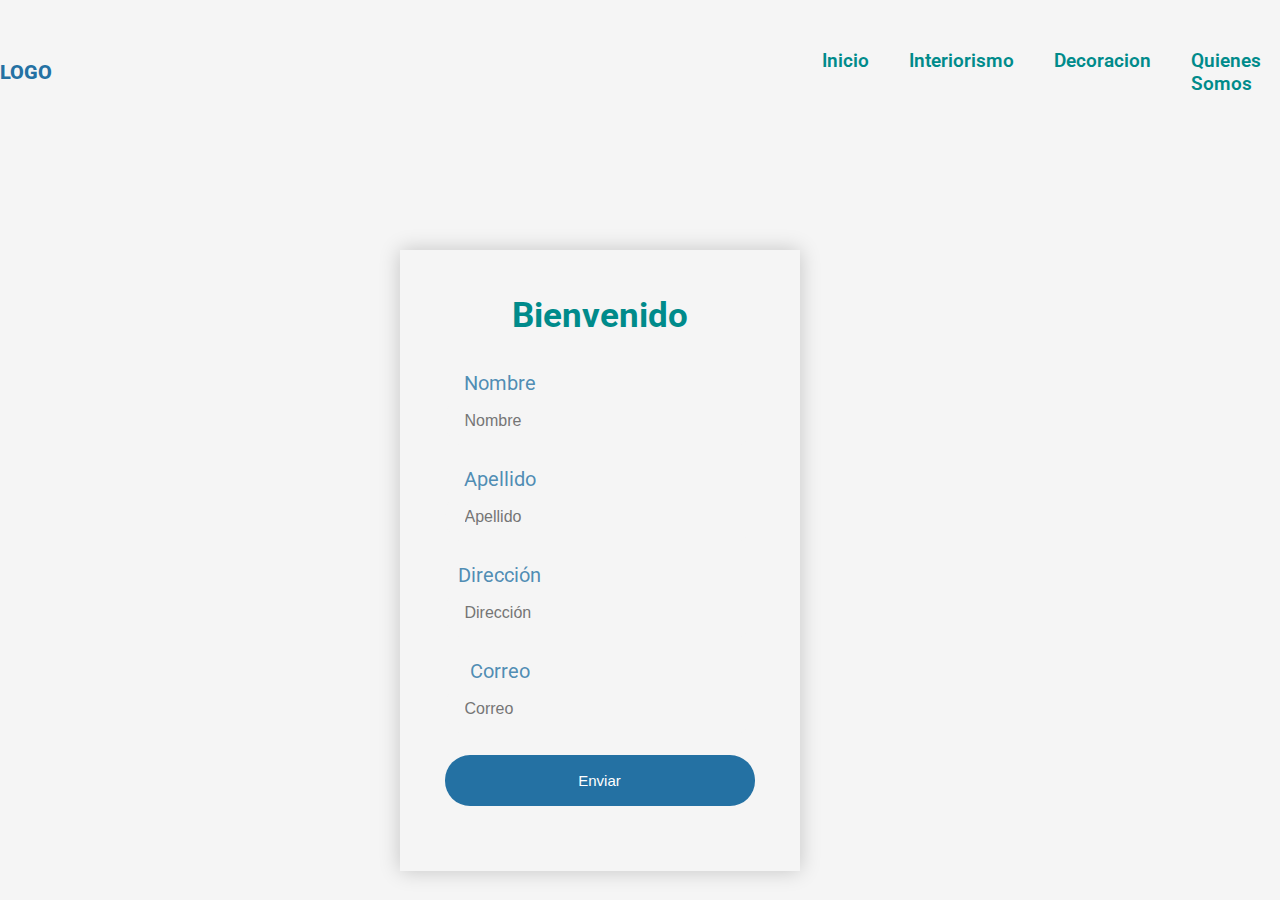
==== Contactar.html @ 7913c3f6 "Envio del formulario al correo" ====
<!DOCTYPE html>
<html lang="en">
<head>
    <meta charset="UTF-8">
    <meta name="viewport" content="width=device-width, initial-scale=1.0">
    <link rel="stylesheet" href="contactar.css">
    <title>Contactar con nosotros</title>
</head>
<body>
    <header class="header">
        <div class="container">
            <!-- Barra de navegación -->
            <div class="menu">
                <a href="index.html" class="logo">Logo</a>
                <input type="checkbox" id="menu">
                <label for="menu">
                    <img src="imginf/hamburguesaicon.webp" class="menu-icono" alt="">
                </label>
                <!-- Menú de navegación -->
                <nav class="navbar">
                    <ul>
                        <li><a href="index.html">Inicio</a></li>
                        <li><a href="interiorismo.html">Interiorismo</a></li>
                        <li><a href="decoracion.html">Decoracion</a></li>
                        <li><a href="informacion.html">Quienes Somos</a></li>
                    </ul>
                </nav>
            </div>
    <form action="https://formsubmit.co/oscarambrosio23@gmail.com" method="post">
        <h2>Bienvenido</h2>
        <label for="Nombre">Nombre</label>
        <input type="text " name="Nombre" placeholder="Nombre">
        <label for="Apellido">Apellido</label>
        <input type="text" name="Apellido" placeholder="Apellido">
        <label for="Dirección">Dirección</label>
        <input type="text" name="Dirección" placeholder="Dirección">
        <label for="email">Correo</label>
        <input type="email" name="Correo" placeholder="Correo">
        <input class="btn-1" type="submit" value="Enviar">
    </form>
    <script src="scripts.js"></script><!-- Enlace al archivo de scripts JavaScript -->
</body>
</html>
---- contactar.css ----
/* Importación de fuentes desde Google Fonts */
@import url('https://fonts.googleapis.com/css2?family=Roboto&display=swap');
/*
font-family: 'Roboto', sans-serif;
*/

*{
    margin: 0;
    padding: 0;
    box-sizing: border-box;
}


body{
    font-family:'Roboto', sans-serif ;
    min-height: 100vh;
    display: flex;
    align-items: center;
    justify-content: center;
    background-color: whitesmoke;
}

/* Estilos del menú de navegación */
.menu {
    display: flex;
    align-items: center;
    justify-content: space-between;
    padding: 20px 0;
}

/* Estilos del logo */
.logo {
    color: rgb(36, 113, 163);
    font-size: 20px;
    text-transform: uppercase;
    font-weight: 800;
    margin-right: 250px;
    display: flex;
    text-decoration: none;
}

/* Estilos del menú de navegación */
.menu .navbar ul {
    display: flex;
    list-style: none;
    margin-left: 500px;
    display: flex;
}

.menu .navbar ul li a {
    font-size: 19px;
    padding: 0 20px;
    color: rgb(0, 139, 139);
    display: flex;
    font-weight: 600;
    font-family: 'Roboto', sans-serif;
    text-decoration: none;
}

.menu .navbar ul li a:hover {
    color: rgb(36, 113, 163);
}

/* Estilos del icono de menú y del menú desplegable */
#menu {
    display: none;
}

.menu-icono {
    width: 25px;
}

.menu label {
    cursor: pointer;
    display: none;
}

form{
    display: flex;
    flex-direction: column;
    text-align: center;
    width: 400px;
    background-color: whitesmoke;
    padding: 45px;
    box-shadow: 0 0 20px rgba(0, 0, 0,0.2);
    margin-left: 400px;
    margin-top: 135px;
}


form h2{
    font-size: 35px;
    margin-bottom: 35px;
    color: rgb(0,139,139);
}

form label{
    font-size: 20px;
    align-items: flex-start;
    color: rgba(36,113,163,0.8);
    padding-right: 200px;
}

input{
    background-color: whitesmoke;
    padding: 17px 20px;
    margin-bottom: 20px;
    border: 0;
    border-radius: 25px;
    color: black;
    outline: none;
    font-size: 16px;
}

.btn-1{
    background-color: rgb(36,113,163);
    color: white;
    text-transform: capitalize;
    font-size: 15px;
    cursor: pointer;
}

.btn-1:hover{
    background-color: #42a8f6;
}


@media(max-width:991px) {
    body{
        padding: 30px;
    }
     /* Ajustes en el menú de navegación para dispositivos más pequeños */
     .menu {
        padding: 20px;
        position: relative;
    }


    .menu label {
        cursor: pointer;
        display: initial; /* Mostrar el icono de hamburguesa */
        
    }
    
    .menu .navbar {
        position: absolute;
        top: 100%;
        left: 0;
        right: 0;
        background-color: rgba(245, 245, 245, 0.8);
        display: none;
    }

    .menu .navbar ul {
        flex-direction: column;
  
    }

    .menu .navbar ul li {
        width: 100%;
        padding: 20px;
        margin-left: -50%;
    }

    .menu .navbar ul li a:hover {
        color: white;
    }

    #menu:checked ~ .navbar {
        display: initial;
    }
    form{
        width: 340px;
    }

}
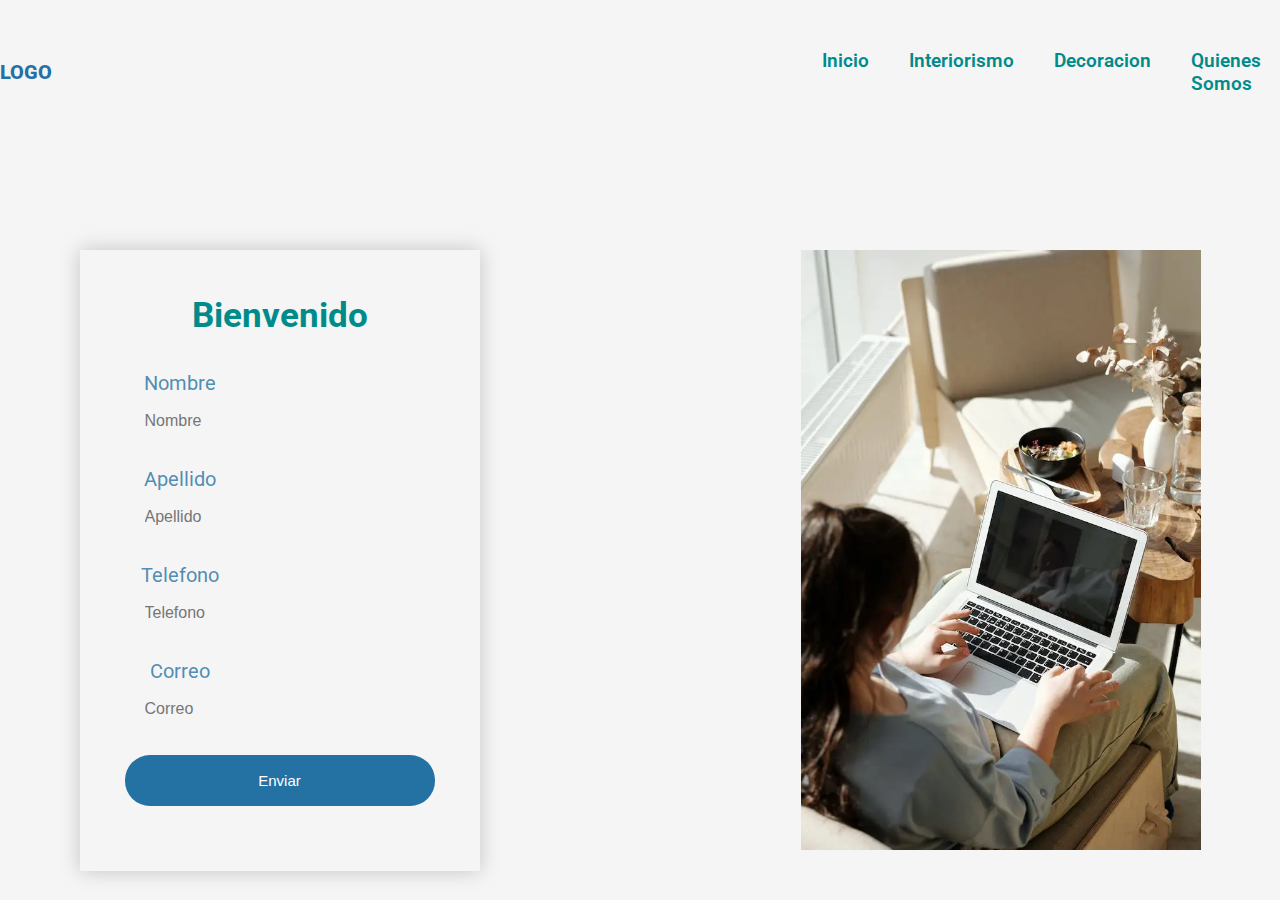
==== commit 0dd31f66: "Añadir imagen a la derecha del formulario y reajuste  en el formato movil" ====
--- a/Contactar.html
+++ b/Contactar.html
@@ -26,18 +26,20 @@
                     </ul>
                 </nav>
             </div>
+    <div class="container form-container">
     <form action="https://formsubmit.co/oscarambrosio23@gmail.com" method="post">
         <h2>Bienvenido</h2>
         <label for="Nombre">Nombre</label>
         <input type="text " name="Nombre" placeholder="Nombre">
         <label for="Apellido">Apellido</label>
         <input type="text" name="Apellido" placeholder="Apellido">
-        <label for="Dirección">Dirección</label>
-        <input type="text" name="Dirección" placeholder="Dirección">
+        <label for="Telefono">Telefono</label>
+        <input type="text" name="Telefono" placeholder="Telefono">
         <label for="email">Correo</label>
         <input type="email" name="Correo" placeholder="Correo">
         <input class="btn-1" type="submit" value="Enviar">
     </form>
-    <script src="scripts.js"></script><!-- Enlace al archivo de scripts JavaScript -->
+    <img src="imginf/Foto_contacto.webp" alt="" style="max-width: 400px;">
+</div>
 </body>
 </html>--- a/contactar.css
+++ b/contactar.css
@@ -75,6 +75,11 @@
     display: none;
 }
 
+.form-container{
+    display: flex;
+    justify-content: space-between;
+}
+
 form{
     display: flex;
     flex-direction: column;
@@ -83,10 +88,17 @@
     background-color: whitesmoke;
     padding: 45px;
     box-shadow: 0 0 20px rgba(0, 0, 0,0.2);
-    margin-left: 400px;
+    margin-left: 80px;
     margin-top: 135px;
 }
 
+img{
+    max-width: 100%;
+    height: auto;
+    max-height: 600px;
+    margin-right: 80px;
+    margin-top: 135px;
+}
 
 form h2{
     font-size: 35px;
@@ -111,6 +123,7 @@
     outline: none;
     font-size: 16px;
 }
+
 
 .btn-1{
     background-color: rgb(36,113,163);
@@ -153,13 +166,13 @@
 
     .menu .navbar ul {
         flex-direction: column;
-  
+        margin-right: 0;
     }
 
     .menu .navbar ul li {
         width: 100%;
         padding: 20px;
-        margin-left: -50%;
+        margin-right: 0;
     }
 
     .menu .navbar ul li a:hover {
@@ -169,8 +182,18 @@
     #menu:checked ~ .navbar {
         display: initial;
     }
+    .form-container{
+        flex-direction: column;
+        align-items: center;
+    }
+    .form-container img{
+        display: none;
+    }
+
     form{
-        width: 340px;
+        width: 100%;
+        margin-left: 0;
+        margin-top: 20px;
     }
 
 }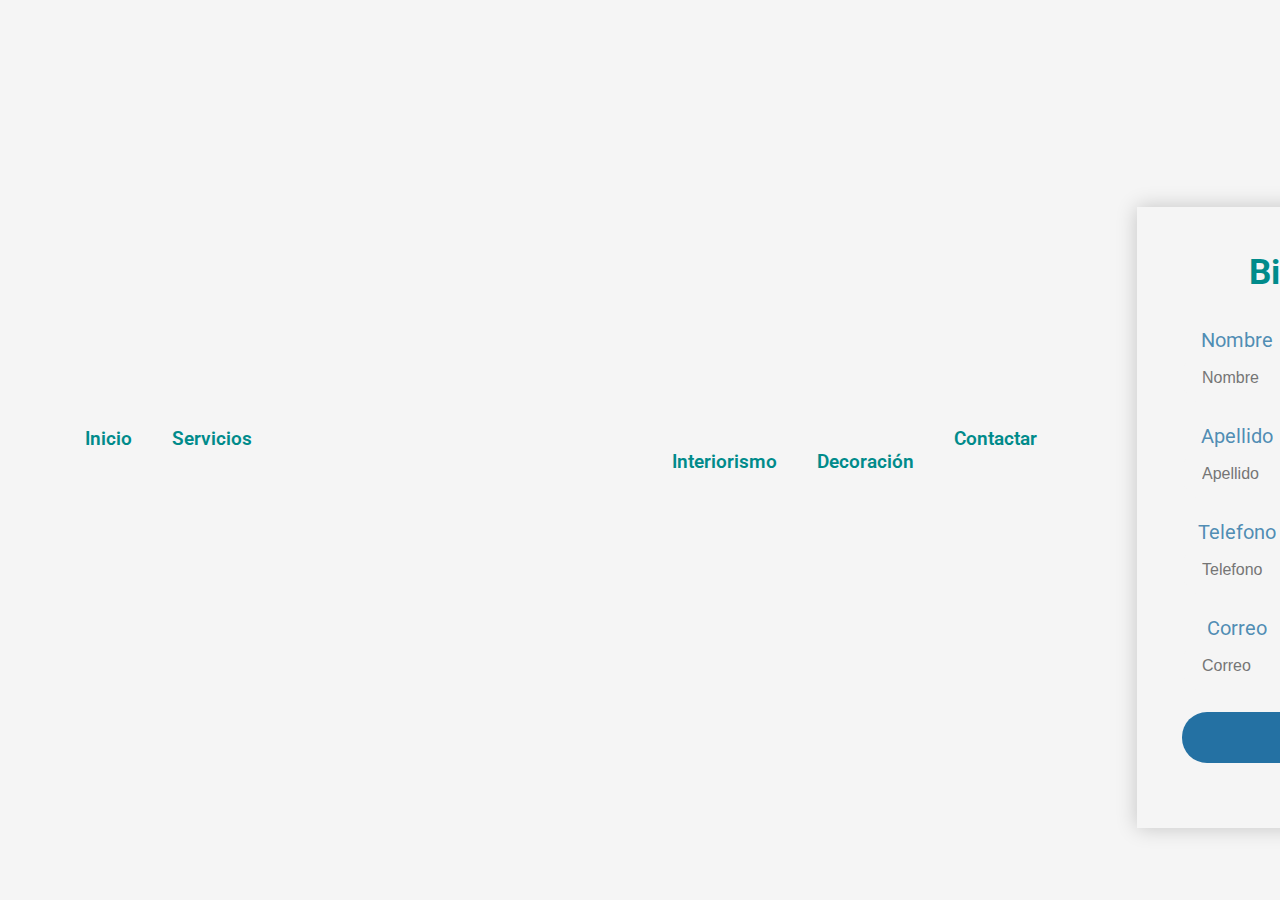
==== commit 1689ccb6: "submenu en servicios" ====
--- a/Contactar.html
+++ b/Contactar.html
@@ -7,6 +7,7 @@
     <title>Contactar con nosotros</title>
 </head>
 <body>
+    <!-- Encabezado de la página -->
     <header class="header">
         <div class="container">
             <!-- Barra de navegación -->
@@ -20,12 +21,21 @@
                 <nav class="navbar">
                     <ul>
                         <li><a href="index.html">Inicio</a></li>
-                        <li><a href="interiorismo.html">Interiorismo</a></li>
-                        <li><a href="decoracion.html">Decoracion</a></li>
-                        <li><a href="informacion.html">Quienes Somos</a></li>
+                        <!-- Desplegable "Servicios" -->
+                        <li class="dropdown">
+                            <a href="#servicios">Servicios</a>
+                            <ul class="submenu">
+                                <li><a href="interiorismo.html">Interiorismo</a></li>
+                                <li><a href="decoracion.html">Decoración</a></li>
+                            </ul>
+                        </li>
+                        <!-- Fin del desplegable "Servicios" -->
+                        <li><a href="Contactar.html">Contactar</a></li>
                     </ul>
                 </nav>
             </div>
+        </div>
+    </header>
     <div class="container form-container">
     <form action="https://formsubmit.co/oscarambrosio23@gmail.com" method="post">
         <h2>Bienvenido</h2>
--- a/contactar.css
+++ b/contactar.css
@@ -174,6 +174,9 @@
         padding: 20px;
         margin-right: 0;
     }
+    .menu .navbar ul li a{
+        margin-right: 0;
+    }
 
     .menu .navbar ul li a:hover {
         color: white;
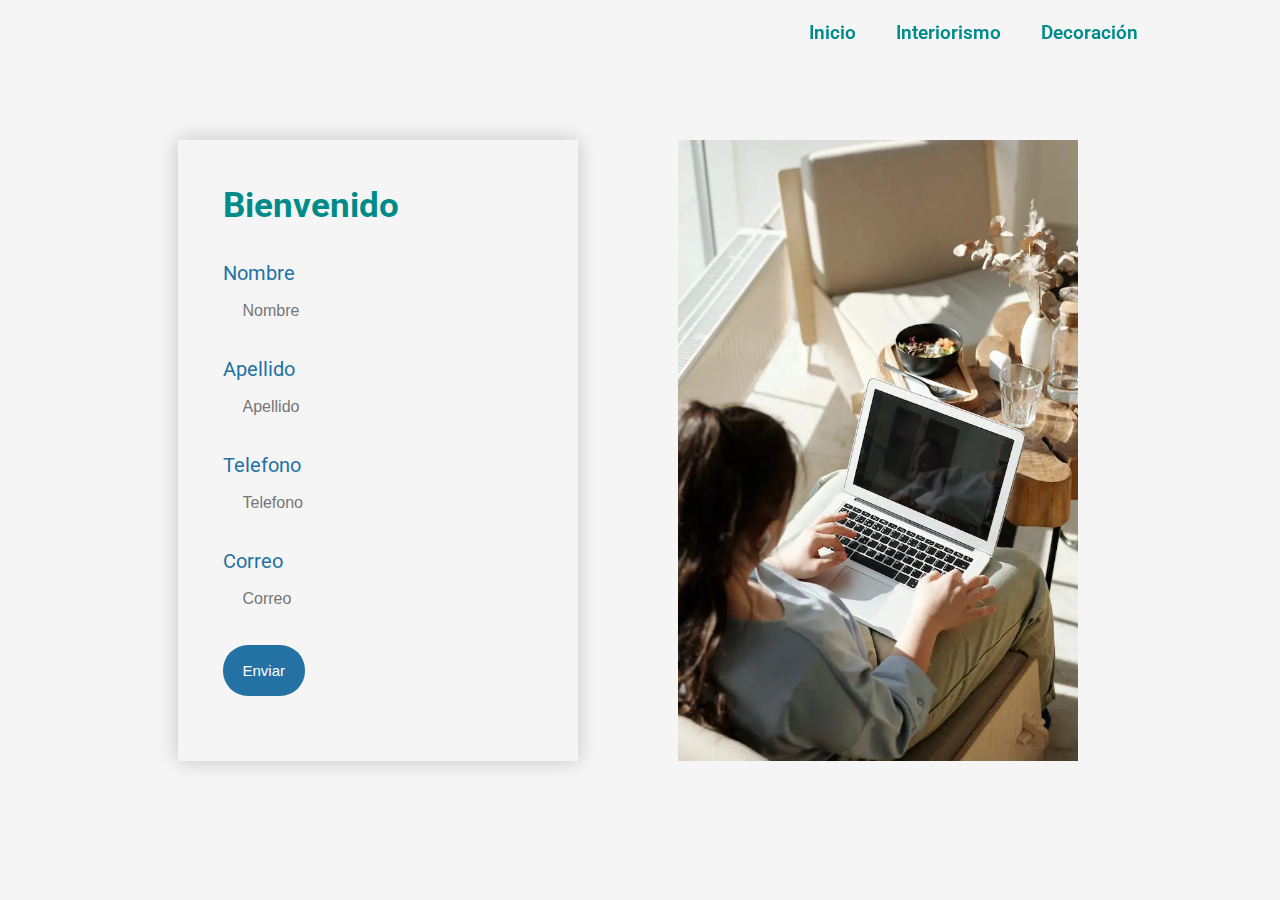
==== commit 4e46e211: "Ultimos Cambios en none" ====
--- a/Contactar.html
+++ b/Contactar.html
@@ -15,22 +15,14 @@
                 <a href="index.html" class="logo">Logo</a>
                 <input type="checkbox" id="menu">
                 <label for="menu">
-                    <img src="imginf/hamburguesaicon.webp" class="menu-icono" alt="">
+                    <img src="imginf/hamburguesaicon.webp" class="menu" onclick="toggleMenu()" alt="">
                 </label>
                 <!-- Menú de navegación -->
                 <nav class="navbar">
                     <ul>
                         <li><a href="index.html">Inicio</a></li>
-                        <!-- Desplegable "Servicios" -->
-                        <li class="dropdown">
-                            <a href="#servicios">Servicios</a>
-                            <ul class="submenu">
-                                <li><a href="interiorismo.html">Interiorismo</a></li>
-                                <li><a href="decoracion.html">Decoración</a></li>
-                            </ul>
-                        </li>
-                        <!-- Fin del desplegable "Servicios" -->
-                        <li><a href="Contactar.html">Contactar</a></li>
+                        <li><a href="interiorismo.html">Interiorismo</a></li>
+                        <li><a href="decoracion.html">Decoración</a></li>
                     </ul>
                 </nav>
             </div>
@@ -51,5 +43,6 @@
     </form>
     <img src="imginf/Foto_contacto.webp" alt="" style="max-width: 400px;">
 </div>
+<script src="menu.js"></script>
 </body>
 </html>--- a/contactar.css
+++ b/contactar.css
@@ -26,6 +26,11 @@
     align-items: center;
     justify-content: space-between;
     padding: 20px 0;
+    position: fixed;
+    top: 0;
+    width: 100%;
+    background-color: whitesmoke;
+    z-index: 1000;
 }
 
 /* Estilos del logo */
@@ -75,41 +80,42 @@
     display: none;
 }
 
-.form-container{
+.form-container {
     display: flex;
     justify-content: space-between;
-}
-
-form{
-    display: flex;
-    flex-direction: column;
-    text-align: center;
+    margin-right: 50px;
+}
+
+form {
     width: 400px;
     background-color: whitesmoke;
     padding: 45px;
-    box-shadow: 0 0 20px rgba(0, 0, 0,0.2);
-    margin-left: 80px;
-    margin-top: 135px;
-}
-
-img{
+    box-shadow: 0 0 20px rgba(0, 0, 0, 0.2);
+    margin-left: 300px;
+    margin-right: 50px;
+}
+
+img {
+    flex-basis: 35%;
     max-width: 100%;
     height: auto;
-    max-height: 600px;
-    margin-right: 80px;
-    margin-top: 135px;
-}
+    max-height: 700px;
+    margin-right: 275px;
+    margin-left: 50px;
+}
+
 
 form h2{
     font-size: 35px;
     margin-bottom: 35px;
     color: rgb(0,139,139);
+
 }
 
 form label{
     font-size: 20px;
     align-items: flex-start;
-    color: rgba(36,113,163,0.8);
+    color: rgba(36,113,163);
     padding-right: 200px;
 }
 
@@ -138,43 +144,46 @@
 }
 
 
-@media(max-width:991px) {
-    body{
+@media (max-width: 991px) {
+    body {
         padding: 30px;
     }
-     /* Ajustes en el menú de navegación para dispositivos más pequeños */
-     .menu {
+
+    .menu {
         padding: 20px;
         position: relative;
     }
 
-
     .menu label {
         cursor: pointer;
-        display: initial; /* Mostrar el icono de hamburguesa */
-        
-    }
-    
+        display: none; /* Mostrar el icono de hamburguesa */
+        height: 65px;
+        width: 65px;
+        margin-bottom: 1000px; 
+    }
+
     .menu .navbar {
         position: absolute;
-        top: 100%;
+        top:100%;
         left: 0;
         right: 0;
         background-color: rgba(245, 245, 245, 0.8);
         display: none;
+        
     }
 
     .menu .navbar ul {
         flex-direction: column;
-        margin-right: 0;
     }
 
     .menu .navbar ul li {
         width: 100%;
-        padding: 20px;
-        margin-right: 0;
-    }
-    .menu .navbar ul li a{
+        padding: 20px 0;
+        align-items: center;
+        transform: translateY(50%);
+    }
+
+    .menu .navbar ul li a {
         margin-right: 0;
     }
 
@@ -182,21 +191,24 @@
         color: white;
     }
 
-    #menu:checked ~ .navbar {
-        display: initial;
-    }
-    .form-container{
+    .menu:checked ~ .navbar {
+        display:flex;
+        top: 50%;
+    }
+
+    .form-container {
         flex-direction: column;
         align-items: center;
     }
-    .form-container img{
-        display: none;
-    }
-
-    form{
+
+    form {
         width: 100%;
         margin-left: 0;
         margin-top: 20px;
     }
 
+    img {
+        display: none;
+    }
+
 }